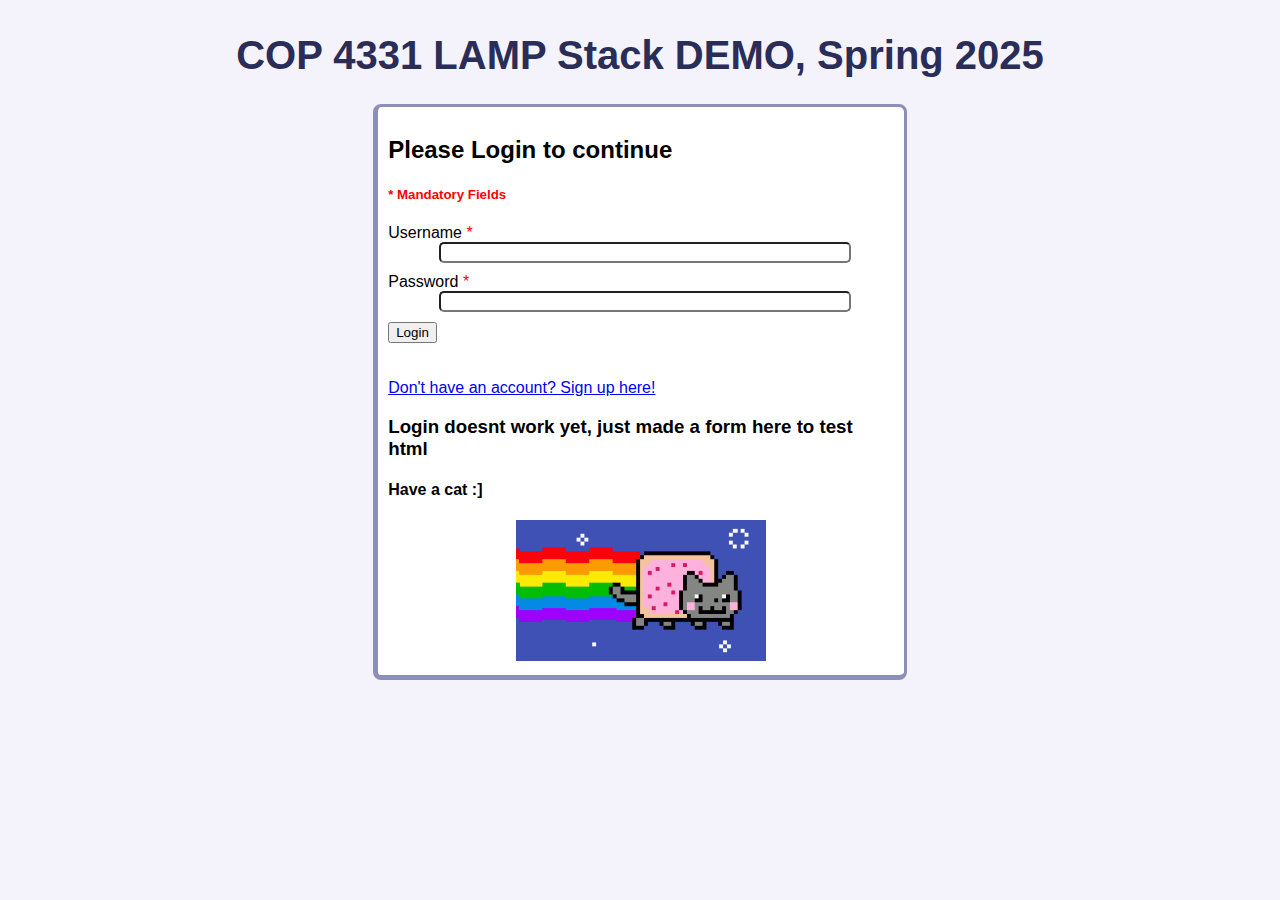
==== index.html @ 1bd026f3 "required fields, sign in password confirmation" ====
<!DOCTYPE html>
<html>
  <head>
    <link rel="stylesheet" href="./LAMP Stack/css/styles.css">
    <title>Contact Manager!</title>
  </head>
  
  <body class="container">
    
    <h1 class="title">COP 4331 LAMP Stack DEMO, Spring 2025</h1>
    
    <div class="loginCard">

      <h2>Please Login to continue</h2>
      <h5 class="required">* Mandatory Fields</h5>
      <form action="" method="post">
        <label for="username">Username
          <span class="required">*</span>
        </label>
        <input type="text" id="username" name="username" required/>
        <br/>
        <label for="password">Password
          <span class="required">*</span>
        </label>
        <input type="password" id="password" name="password" required/>
        <br/>
        <button type="submit" onclick="doLogin()";>Login</button>
        <span id="loginResult"></span>
      </form>
      <br/>
      <a href="./signUp.html" target="_self">Don't have an account? Sign up here!</a>
      <h3>Login doesnt work yet, just made a form here to test html</h3>
      <h4> Have a cat :]</h4>
      <div class="img">
        <a  href="https://www.nyan.cat/" target="_blank">
          <img src="./images/nyan.gif" alt="nyancat :3" style="max-width:250px; height:auto;" />
        </a>
      </div>
      

    </div>
    
      
  </body>




</html>



</html>
---- LAMP Stack/css/styles.css ----
.body 
{
    width: 100%;
}

.container{
    font-family: 'Ubuntu', sans-serif;
    background-color: #f4f2fb;
    display: flex;
    flex-direction: column;
    justify-content: center;
    align-items: center;
}

.loginCard{
    padding:10px;
    width: 40%;
    height: 70%;
    background-color: #FFFFFF;
    border-radius: 8px;
    border-style:solid;
    border-bottom-width: 5px;
    border-left-width: 5px;
    border-color: #8c90b9;
}

.title 
{
    font-size: 40px;
    width: 100%;
    margin: 2% 5%;
    text-align: center;
    font-family: 'Ubuntu', sans-serif;
    color: #292d57;
}

.img{
    display: flex;
    justify-content: center;
    align-items: center;
}

.required{
    color: red;
}
.label1{
    content:"*";
    color: red;
}

#loginDiv
{
    font-size: 30px;
    width: 70%;
    margin-left: 15%;
    padding: 25px;
    background-color: #a04e4e;
}

#loggedInDiv
{
    font-size: 30px;
    width: 70%;
    margin-left: 15%;
    padding: 25px;
    background-color: #b2b2b2;
}

#accessUIDiv
{
    font-size: 30px;
    width: 70%;
    margin-left: 15%;
    padding: 25px;
    background-color: #b2b2b2;
}

.buttons
{
    font-size: 30px;
    border-radius: 25px;
    width: 50%;
    margin-left: 25%;
    font-family: 'Ubuntu', sans-serif;
}

.buttons:hover{
    background-color: #00d5124f;
    color: #FFFFFF;
    opacity: 50%;
}

#loginName
{
	font-size: 30px;
}
#loginPassword
{
	font-size: 30px;
}
#searchText
{
	font-size: 30px;
}
#colorText
{
	font-size: 30px;
}

input[type="text"],input[type="password"]{
    border-radius: 5px;
    text-align: center;
    width: 80%;
    margin-left: 10%;
    margin-bottom: 2%;
    font-family: 'Ubuntu', sans-serif;
}

#inner-title{
    display: inline-block;
    font-size: 0.8em;
    width: 90%;
    text-align: center;
    margin-left: 5%;
    margin-bottom: 2%;
    font-family: 'Ubuntu', sans-serif;
    color: #95060a;
}

#loginResult{
    display: inline-block;
    font-size: 0.8em;
    width: 90%;
    text-align: center;
    margin-left: 5%;
    margin-bottom: 2%;
    font-family: 'Ubuntu', sans-serif;
    color: #95060a;
}

#userName{
    display: inline-block;
    width: 80%;
    margin-left: 10%;
    text-align: center;
}

#logoutButton{
    width: 20%;
    margin-left: 40%;
}

select{
    width: 30%;
    margin-left: 35%;
    margin-top: 2%;
    font-size: 0.75em;
    font-family: 'Ubuntu', sans-serif;
}

#colorSearchResult{
    display: none;
}

#colorAddResult{
    display: inline-block;
    font-size: 0.8em;
    width: 90%;
    text-align: center;
    margin-left: 5%;
    margin-top: 2%;
    margin-bottom: 1%;
    font-family: 'Ubuntu', sans-serif;
    color: #95060a;
}
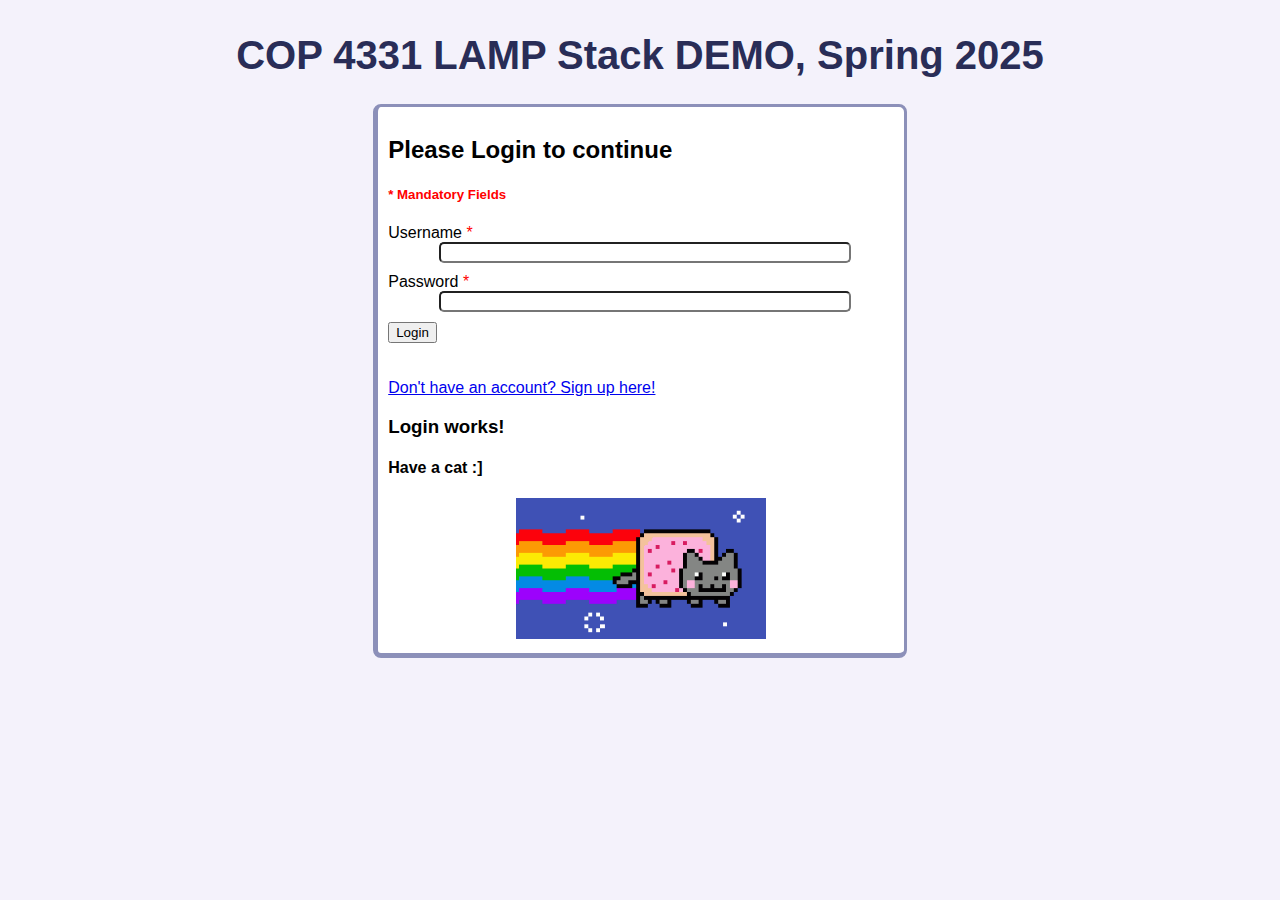
==== commit a48991a8: "Update index.html" ====
--- a/index.html
+++ b/index.html
@@ -6,6 +6,7 @@
   </head>
   
   <body class="container">
+    <script src="index.js"></script>
     
     <h1 class="title">COP 4331 LAMP Stack DEMO, Spring 2025</h1>
     
@@ -13,7 +14,7 @@
 
       <h2>Please Login to continue</h2>
       <h5 class="required">* Mandatory Fields</h5>
-      <form action="" method="post">
+      <form action="" onsubmit="doLogin(event)" method="post">
         <label for="username">Username
           <span class="required">*</span>
         </label>
@@ -24,12 +25,12 @@
         </label>
         <input type="password" id="password" name="password" required/>
         <br/>
-        <button type="submit" onclick="doLogin()";>Login</button>
+        <button type="submit">Login</button>
         <span id="loginResult"></span>
       </form>
       <br/>
       <a href="./signUp.html" target="_self">Don't have an account? Sign up here!</a>
-      <h3>Login doesnt work yet, just made a form here to test html</h3>
+      <h3>Login works!</h3>
       <h4> Have a cat :]</h4>
       <div class="img">
         <a  href="https://www.nyan.cat/" target="_blank">
@@ -50,4 +51,4 @@
 
 
 
-</html>+</html>
--- a/LAMP Stack/css/styles.css
+++ b/LAMP Stack/css/styles.css
@@ -10,6 +10,20 @@
     flex-direction: column;
     justify-content: center;
     align-items: center;
+}
+
+.listContainer{
+    display: flex;
+    flex-direction: column;
+    width: 90%;
+    justify-content: center;
+    align-items: center;
+    background-color: #fafbff;
+    border-color: #8c90b9;
+    border-style: solid;
+    border-width: 1px;
+    border-radius: 5px;
+    padding: 20px;
 }
 
 .loginCard{
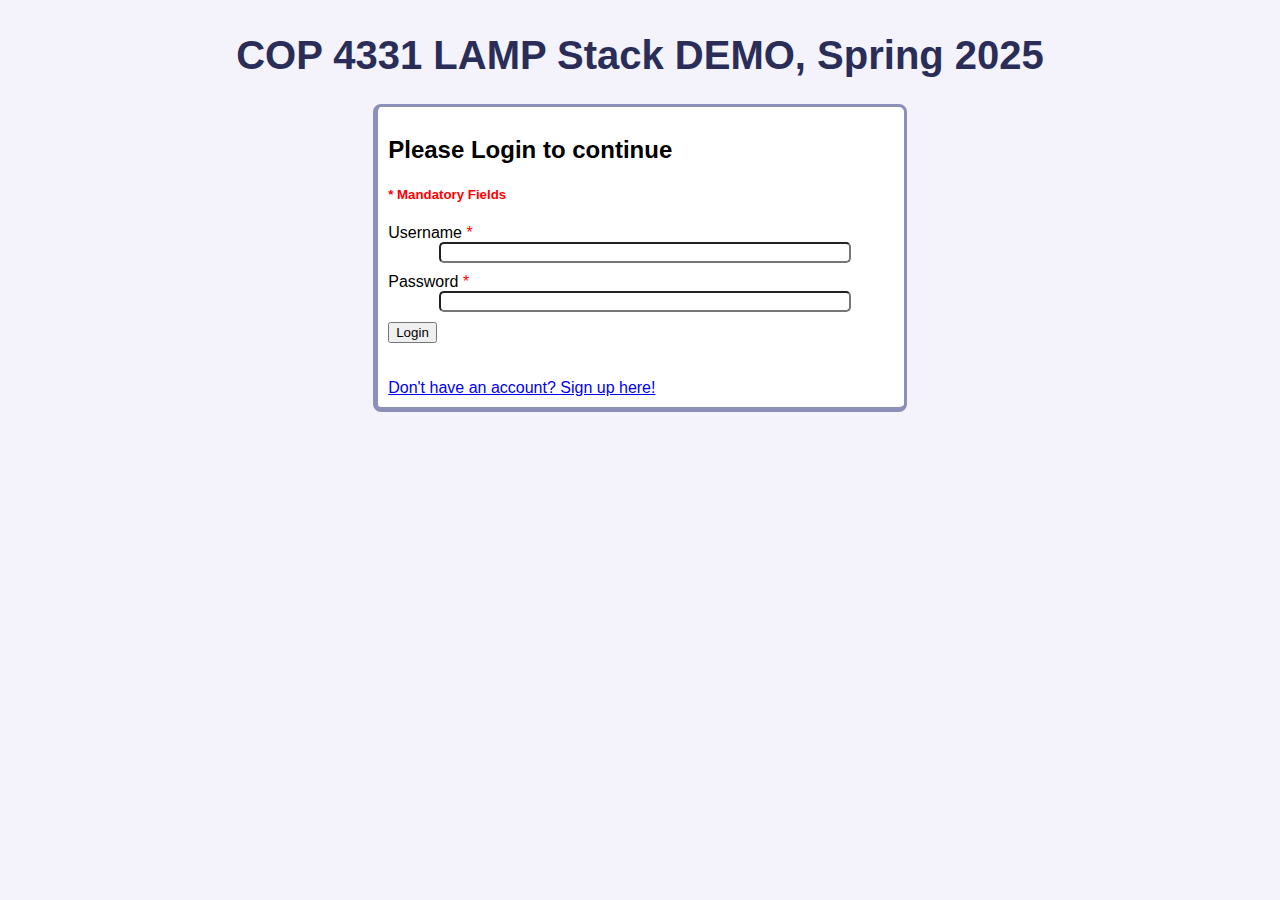
==== commit a185a554: "Implemented logout" ====
--- a/index.html
+++ b/index.html
@@ -30,25 +30,9 @@
       </form>
       <br/>
       <a href="./signUp.html" target="_self">Don't have an account? Sign up here!</a>
-      <h3>Login works!</h3>
-      <h4> Have a cat :]</h4>
-      <div class="img">
-        <a  href="https://www.nyan.cat/" target="_blank">
-          <img src="./images/nyan.gif" alt="nyancat :3" style="max-width:250px; height:auto;" />
-        </a>
-      </div>
       
-
+      
     </div>
     
-      
   </body>
-
-
-
-
 </html>
-
-
-
-</html>
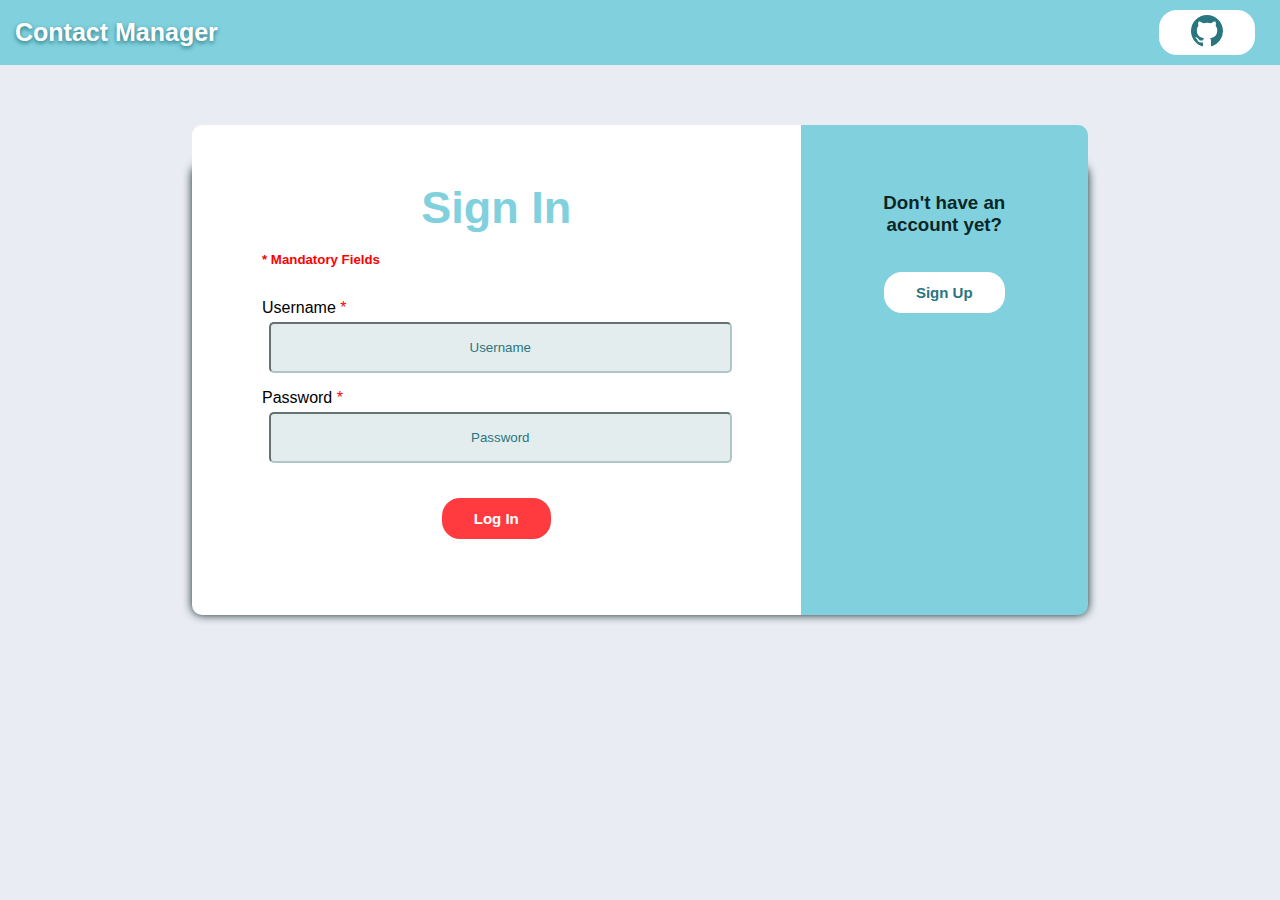
==== commit c587f8f6: "design changes" ====
--- a/index.html
+++ b/index.html
@@ -1,37 +1,62 @@
 <!DOCTYPE html>
 <html>
   <head>
-    <link rel="stylesheet" href="./LAMP Stack/css/styles.css">
+    <link rel="stylesheet" href="./main.css">
+    
     <title>Contact Manager!</title>
   </head>
-  
-  <body class="container">
+  <body class="site">
     <script src="index.js"></script>
+    <div class="banner">
+      <div class="titleSpace">
+        <h1 class="title">Contact Manager</h1>
+      </div>
+      <div class="iconSpace">
+        <a href="https://github.com/lavabrothers/POOS-small">
+        <button class="icon">
+        <svg xmlns="http://www.w3.org/2000/svg" width="32" height="32" fill="currentColor" class="bi bi-github" viewBox="0 0 16 16">
+          <path d="M8 0C3.58 0 0 3.58 0 8c0 3.54 2.29 6.53 5.47 7.59.4.07.55-.17.55-.38 0-.19-.01-.82-.01-1.49-2.01.37-2.53-.49-2.69-.94-.09-.23-.48-.94-.82-1.13-.28-.15-.68-.52-.01-.53.63-.01 1.08.58 1.23.82.72 1.21 1.87.87 2.33.66.07-.52.28-.87.51-1.07-1.78-.2-3.64-.89-3.64-3.95 0-.87.31-1.59.82-2.15-.08-.2-.36-1.02.08-2.12 0 0 .67-.21 2.2.82.64-.18 1.32-.27 2-.27s1.36.09 2 .27c1.53-1.04 2.2-.82 2.2-.82.44 1.1.16 1.92.08 2.12.51.56.82 1.27.82 2.15 0 3.07-1.87 3.75-3.65 3.95.29.25.54.73.54 1.48 0 1.07-.01 1.93-.01 2.2 0 .21.15.46.55.38A8.01 8.01 0 0 0 16 8c0-4.42-3.58-8-8-8"/>
+        </svg>
+        </button>
+        </a>
+      </div>
+      
+    </div>
     
-    <h1 class="title">COP 4331 LAMP Stack DEMO, Spring 2025</h1>
     
-    <div class="loginCard">
-
-      <h2>Please Login to continue</h2>
-      <h5 class="required">* Mandatory Fields</h5>
-      <form action="" onsubmit="doLogin(event)" method="post">
-        <label for="username">Username
+    <div class="container">
+    <div class="card">
+      <h2 class="cardTitle">Sign In</h2>
+      <div class="label" ><h5 class="required">* Mandatory Fields</h5></div>
+      <form class="form" action="" onsubmit="doLogin(event)" method="post">
+        <div class="label" > 
+        <label  for="username">Username
           <span class="required">*</span>
         </label>
-        <input type="text" id="username" name="username" required/>
+        </div>
+        <input class="input" type="text" id="username" name="username" placeholder="Username"/>
         <br/>
+        <div class="label" >
         <label for="password">Password
           <span class="required">*</span>
         </label>
-        <input type="password" id="password" name="password" required/>
+        </div>
+        <input class="input" type="password" id="password" name="password" placeholder="Password" required/>
         <br/>
-        <button type="submit">Login</button>
+        <div class="buttonCenter">
+          <button class="redButton" type="submit">Log In</button>
+        </div>
+        
         <span id="loginResult"></span>
       </form>
-      <br/>
-      <a href="./signUp.html" target="_self">Don't have an account? Sign up here!</a>
+      </div>
+      <div class="card2">
+        <br/>
+        <div class="goToText"><h3>Don't have an account yet?</h3></div>
+        <div class="buttonCenter"> <a href="./signUp.html"><button class="whiteButton" >Sign Up</button></a></div>        
+      </div>
       
-      
+     
     </div>
     
   </body>
--- a/main.css
+++ b/main.css
@@ -0,0 +1,369 @@
+.body 
+{
+    width: 100%;
+}
+
+.site{
+    font-family: 'Ubuntu', sans-serif;
+    background-color: #e9ecf3;
+    display: flex;
+    flex-direction: column;
+    justify-content: center;
+    align-items: center;
+    margin: 0;
+}
+
+/* grey: #E3EDEE */
+/* blue: #80D1DD */
+/* red: #FF3B3F */
+/* darker blue: #297681 */
+/* blue black: #0B2626 */
+
+.banner{
+    display: flex;
+    flex-direction: row;
+    width: 100%;
+    height: auto;
+    align-items: center;
+    background-color: #80D1DD;
+}
+.home{
+    justify-content: space-between;
+}
+.titleSpace{
+    width: 70%;
+    display: flex;
+    justify-content: flex-start;
+}
+.homeTitle{
+    justify-content: center;
+    flex: 1;
+    display: flex;
+    text-align: center;
+}
+.title 
+{
+    text-align: left;
+    font-size: 25px;
+    width: 100%;
+    margin: 15px;
+    font-family: 'Ubuntu', sans-serif;
+    color: white;
+    text-shadow: 0px 2px 4px  #297681;
+    white-space: nowrap;
+}
+.titleHome{
+    text-align: center;
+}
+.iconSpace{
+    width: 30%;
+    display: flex;
+    justify-content: flex-end;
+    gap:10px;
+    margin-right: 15px;
+
+}
+.iconHome{
+    display: flex;
+    justify-content: flex-start;
+    margin-left:15px;
+}
+.icon{
+    background-color: #ffffff;
+    justify-self: center;
+    border-radius: 18px;
+    border: none;
+    color: #297681;
+    padding: 5px 32px;
+    font-weight: bold;
+    font-size: 15px;
+    cursor: pointer;
+    margin: 10px;
+}
+
+.listContainer{
+    display: flex;
+    flex-direction: column;
+    width: 90%;
+    justify-content: center;
+    align-items: center;
+    background-color: #fafbff;
+    border-color: #8c90b9;
+    border-style: solid;
+    border-width: 1px;
+    border-radius: 5px;
+    padding: 20px;
+    margin-top: 30px;
+}
+
+
+.container{
+    margin-top: 80px;
+    display: flex;
+    flex-direction: row;
+    padding: 0;
+    width: 70%;
+    background-color: #FFFFFF;
+    border-radius: 10px;
+    align-items: center;
+    justify-content: center;
+    height: 450px;
+    box-shadow: 0px 20px 10px  #0B2626;
+}
+.signUpContainer{
+    height: 550px;
+    margin-top: 50px;
+}
+.card{
+    padding:20px;
+    width: 75%;
+    height: 100%;
+    background-color: #FFFFFF;
+    border-top-left-radius: 10px;
+    border-bottom-left-radius: 10px;
+}
+.signUpCard{
+    border-top-left-radius: 0 !important;
+    border-bottom-left-radius: 0 !important;
+    border-top-right-radius: 10px;
+    border-bottom-right-radius: 10px;
+}
+.card2{
+    padding:20px;
+    border-top-right-radius: 10px;
+    border-bottom-right-radius: 10px;
+    height: 100%;
+    background-color: #80D1DD;
+}
+.signUpCard2{
+    border-top-right-radius: 0 !important;
+    border-bottom-right-radius: 0 !important;
+    border-top-left-radius: 10px;
+    border-bottom-left-radius: 10px;
+}
+
+
+
+
+.cardTitle{
+    justify-self: center;
+    color: #80D1DD;
+    margin-bottom: -10px;
+    font-size: 45px;
+}
+.input{
+    background-color: #E3EDEE;
+    border-color: #afc6c7;
+    height: 45px;
+    color: #0B2626;
+}
+.split{
+    display:flex;
+    margin-left: 5%;
+    margin-right: 7%;
+}
+.small{
+    margin-left: 5px !important;
+    margin-right: 10px;
+}
+.redButton{
+    background-color: #FF3B3F;
+    justify-self: center;
+    border-radius: 18px;
+    border: none;
+    color: white;
+    padding: 12px 32px;
+    font-weight: bold;
+    font-size: 15px;
+    margin: 4px 2px;
+    cursor: pointer;
+    white-space: nowrap;
+}
+.searchButton{
+    padding: 12px 18px;
+}
+.addButton{
+    padding: 12px 18px;
+}
+.buttonCenter{
+    justify-self: center;
+    margin-top:20px
+}
+
+
+.goToText{
+    color: #0B2626;
+    padding:10px;
+    margin-left: 15px;
+    margin-right: 15px;
+    text-align: center;
+}
+.whiteButton{
+    background-color: #ffffff;
+    justify-self: center;
+    border-radius: 18px;
+    border: none;
+    color: #297681;
+    padding: 12px 32px;
+    font-weight: bold;
+    font-size: 15px;
+    cursor: pointer;
+    margin-top: -20px;
+}
+
+.label{
+    margin-left: 45px;
+    padding: 5px;
+}
+
+
+::placeholder{
+    color: #297681;
+}
+
+
+
+
+
+.img{
+    display: flex;
+    justify-content: center;
+    align-items: center;
+}
+
+.required{
+    color: red;
+}
+.label1{
+    content:"*";
+    color: red;
+}
+
+#loginDiv
+{
+    font-size: 30px;
+    width: 70%;
+    margin-left: 15%;
+    padding: 25px;
+    background-color: #a04e4e;
+}
+
+#loggedInDiv
+{
+    font-size: 30px;
+    width: 70%;
+    margin-left: 15%;
+    padding: 25px;
+    background-color: #b2b2b2;
+}
+
+#accessUIDiv
+{
+    font-size: 30px;
+    width: 70%;
+    margin-left: 15%;
+    padding: 25px;
+    background-color: #b2b2b2;
+}
+
+.buttons
+{
+    font-size: 30px;
+    border-radius: 25px;
+    width: 50%;
+    margin-left: 25%;
+    font-family: 'Ubuntu', sans-serif;
+}
+
+.buttons:hover{
+    background-color: #00d5124f;
+    color: #FFFFFF;
+    opacity: 50%;
+}
+
+#loginName
+{
+	font-size: 30px;
+}
+#loginPassword
+{
+	font-size: 30px;
+}
+#searchText
+{
+	font-size: 30px;
+}
+#colorText
+{
+	font-size: 30px;
+}
+
+input[type="text"],input[type="password"]{
+    border-radius: 5px;
+    text-align: center;
+    width: 80%;
+    margin-left: 10%;
+    margin-bottom: 2%;
+    font-family: 'Ubuntu', sans-serif;
+}
+.inputSearch{
+    margin-bottom: 0 !important;
+}
+
+#inner-title{
+    display: inline-block;
+    font-size: 0.8em;
+    width: 90%;
+    text-align: center;
+    margin-left: 5%;
+    margin-bottom: 2%;
+    font-family: 'Ubuntu', sans-serif;
+    color: #95060a;
+}
+
+#loginResult{
+    display: inline-block;
+    font-size: 0.8em;
+    width: 90%;
+    text-align: center;
+    margin-left: 5%;
+    margin-bottom: 2%;
+    font-family: 'Ubuntu', sans-serif;
+    color: #95060a;
+}
+
+#userName{
+    display: inline-block;
+    width: 80%;
+    margin-left: 10%;
+    text-align: center;
+}
+
+#logoutButton{
+    width: 20%;
+    margin-left: 40%;
+}
+
+select{
+    width: 30%;
+    margin-left: 35%;
+    margin-top: 2%;
+    font-size: 0.75em;
+    font-family: 'Ubuntu', sans-serif;
+}
+
+#colorSearchResult{
+    display: none;
+}
+
+#colorAddResult{
+    display: inline-block;
+    font-size: 0.8em;
+    width: 90%;
+    text-align: center;
+    margin-left: 5%;
+    margin-top: 2%;
+    margin-bottom: 1%;
+    font-family: 'Ubuntu', sans-serif;
+    color: #95060a;
+}
